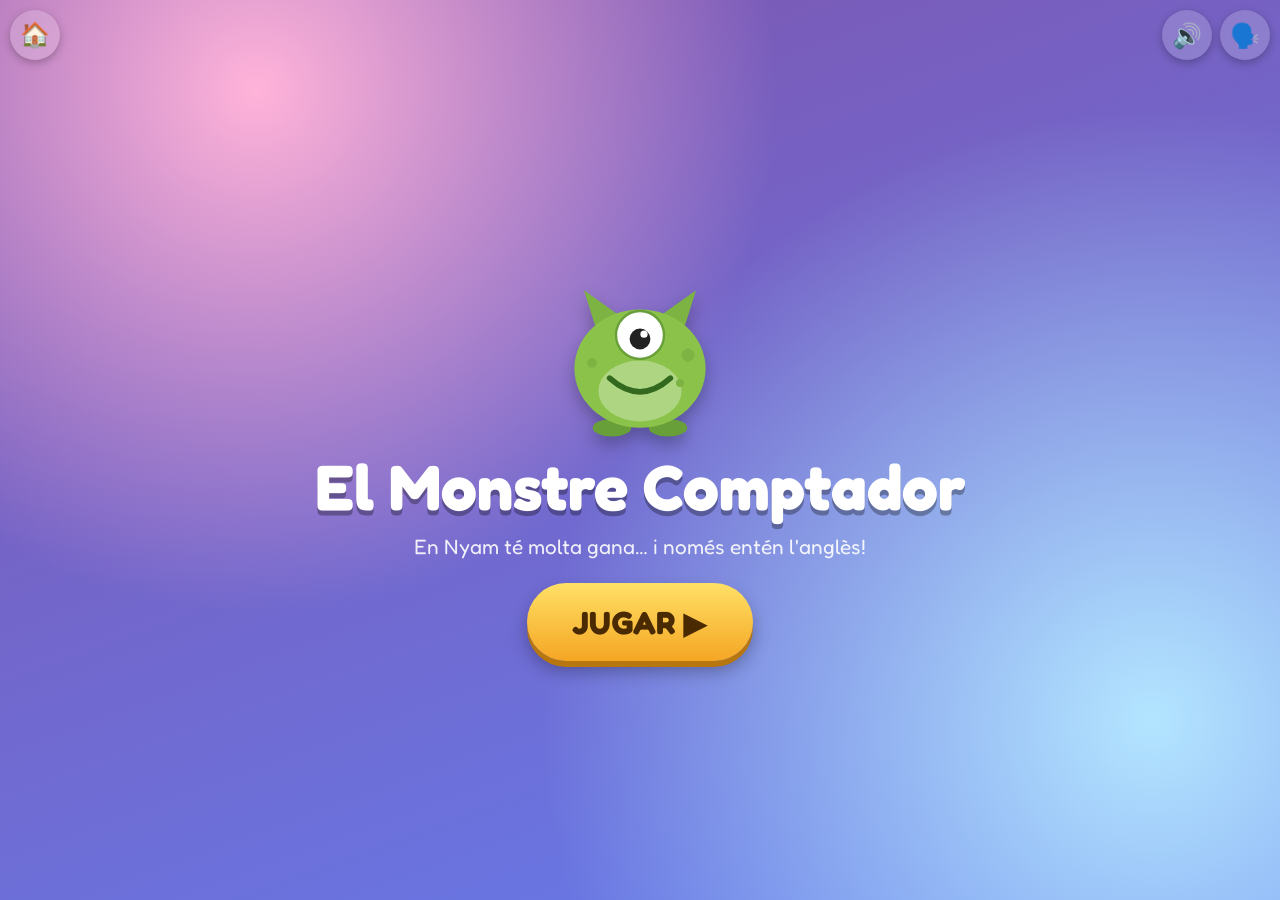
==== angles/comptar/index.html @ cf34ad38 "Primers jocs de 3r: Galàxia Numèrica, Illa de les Paraules i Monstre Comptador Co-Authored-By: Claud" ====
<!doctype html>
<html lang="ca">
<head>
<meta charset="utf-8">
<meta name="viewport" content="width=device-width, initial-scale=1, viewport-fit=cover">
<title>El Monstre Comptador</title>
<link rel="icon" href="data:image/svg+xml,<svg xmlns='http://www.w3.org/2000/svg' viewBox='0 0 100 100'><text y='.9em' font-size='90'>🍪</text></svg>">
<link rel="preconnect" href="https://fonts.googleapis.com">
<link rel="stylesheet" href="https://fonts.googleapis.com/css2?family=Fredoka:wght@400;500;600;700&display=swap">
<link rel="stylesheet" href="../../comu/comu.css">
<style>
  body { background: radial-gradient(circle at 20% 10%, #ffb3d9 0%, transparent 40%), radial-gradient(circle at 90% 80%, #b3e5ff 0%, transparent 45%), linear-gradient(160deg, #7f53ac, #647dee) fixed; }
  #app { min-height: 100vh; }
  .wrap { padding: 76px 16px 40px; max-width: 1000px; margin: 0 auto; text-align: center; }
  .wrap h1 { margin: 0; font-size: clamp(1.8rem, 5vw, 2.8rem); text-shadow: 0 4px 0 rgba(0,0,0,.25); }

  /* monstre */
  .monster { width: 160px; height: auto; display: block; margin: 0 auto; filter: drop-shadow(0 8px 8px rgba(0,0,0,.25)); }
  .monster .mouth-open { display: none; }
  .monster.open .mouth-open { display: inline; }
  .monster.open .mouth-closed { display: none; }
  .monster.happy { animation: jump .5s; }
  .monster.sad { animation: shake .45s; }
  .monster .pupil { transition: transform .2s; }
  @keyframes jump { 30% { transform: translateY(-24px) scale(1.05); } 60% { transform: translateY(0) scale(.97, 1.03); } }
  .belly { font-size: 1.2rem; margin-top: 6px; }

  /* nivells */
  .levels { display: grid; grid-template-columns: repeat(auto-fill, minmax(190px, 1fr)); gap: 16px; margin-top: 18px; }
  .lvl { background: rgba(255,255,255,.95); color: var(--ink); border-radius: 24px; padding: 16px; box-shadow: 0 6px 0 rgba(0,0,0,.2); }
  .lvl .le { font-size: 2.8rem; }
  .lvl .ln { font-size: 1.3rem; font-weight: 700; }
  .lvl .ld { font-size: .95rem; opacity: .7; min-height: 2.4em; }
  .lvl.locked { opacity: .5; filter: grayscale(.8); }
  .lvl.next { animation: pulse 1.6s infinite; box-shadow: 0 6px 0 #f5a623, 0 0 0 4px #ffd23f; }

  /* joc */
  .play { padding: 70px 14px 30px; max-width: 980px; margin: 0 auto; display: flex; flex-direction: column; gap: 14px; min-height: 100vh; }
  .play-head { display: flex; align-items: center; justify-content: center; gap: 12px; flex-wrap: wrap; font-size: 1.4rem; font-weight: 700; }
  .dots { display: flex; gap: 6px; }
  .dots span { width: 26px; height: 26px; border-radius: 50%; background: rgba(255,255,255,.25); display: flex; align-items: center; justify-content: center; font-size: .9rem; }
  .dots span.cur { box-shadow: 0 0 0 3px #fff; }
  .guide { display: flex; align-items: center; gap: 10px; }
  .guide .gchar { width: 80px; flex: none; }
  .guide .gchar .monster { width: 80px; }
  .guide .gbubble { flex: 1; background: var(--paper); color: var(--ink); border-radius: 20px; padding: 12px 16px; font-size: 1.25rem; line-height: 1.35; position: relative; }
  .guide .gbubble::before { content: ''; position: absolute; left: -12px; top: 50%; margin-top: -12px; border: 12px solid transparent; border-right-color: var(--paper); border-left: 0; }
  .area { flex: 1; display: flex; flex-direction: column; align-items: center; gap: 18px; position: relative; }
  .foot { text-align: center; min-height: 80px; }

  .nums { display: grid; grid-template-columns: repeat(5, minmax(56px, 110px)); gap: 10px; justify-content: center; }
  .ncard { background: #fff; color: var(--ink); border-radius: 18px; padding: 8px 4px; box-shadow: 0 5px 0 #a9aec9; min-height: 92px; }
  .ncard .n { font-size: 2.2rem; font-weight: 700; line-height: 1; }
  .ncard .w { font-size: 1.05rem; font-weight: 600; color: #7b2ff7; min-height: 1.3em; }
  .ncard .d { font-size: .7rem; letter-spacing: -1px; line-height: 1; color: #f5a623; }
  .ncard.seen { box-shadow: 0 5px 0 #2ecc71; background: #eafff1; }
  .choices.nums6 { grid-template-columns: repeat(3, 1fr); max-width: 520px; }
  .choices.nums6 .choice { font-size: 2.6rem; min-height: 90px; }
  .listen-btn { font-size: 4rem; width: 130px; height: 130px; border-radius: 50%; background: #fff; box-shadow: 0 8px 0 #a9aec9; animation: pulse 1.8s infinite; }
  .objects { display: flex; flex-wrap: wrap; justify-content: center; gap: 6px; max-width: 560px; font-size: 2.6rem; background: rgba(255,255,255,.18); border-radius: 24px; padding: 14px; }
  .objects span { animation: pop .3s both; }
  .bignum { font-size: 6rem; font-weight: 700; line-height: 1; text-shadow: 0 5px 0 rgba(0,0,0,.25); }

  /* dona menjar */
  .feed { display: flex; align-items: center; justify-content: center; gap: 30px; flex-wrap: wrap; }
  .feed .monster { width: 190px; }
  .jar { display: flex; flex-direction: column; align-items: center; gap: 10px; }
  .jar .food-btn { font-size: 4.5rem; width: 140px; height: 140px; border-radius: 50%; background: rgba(255,255,255,.95); box-shadow: 0 8px 0 #a9aec9; }
  .jar .food-btn:active { transform: translateY(5px); box-shadow: 0 3px 0 #a9aec9; }
  .counter { font-size: 2rem; font-weight: 700; background: #fff; color: var(--ink); border-radius: 16px; padding: 4px 18px; min-width: 200px; text-align: center; }
  .counter small { display: block; font-size: 1.1rem; color: #7b2ff7; min-height: 1.3em; }
  .flying { position: fixed; font-size: 3rem; z-index: 90; pointer-events: none; transition: transform .45s cubic-bezier(.3,-.4,.7,1), opacity .45s; }
  .want { font-size: 1.6rem; background: #fff; color: var(--ink); border-radius: 20px; padding: 10px 18px; font-weight: 600; }
  .want b { color: #e91e63; font-size: 2rem; }

  /* bombolles */
  .pond { position: relative; width: 100%; max-width: 900px; height: 62vh; min-height: 380px; background: rgba(255,255,255,.12); border-radius: 26px; overflow: hidden; }
  .bubble {
    position: absolute; width: 104px; height: 104px; border-radius: 50%;
    background: radial-gradient(circle at 30% 30%, rgba(255,255,255,.95), rgba(255,255,255,.35) 40%, rgba(130,200,255,.35) 70%);
    border: 2px solid rgba(255,255,255,.8); color: #1b1464; font-weight: 700; font-size: 1.15rem;
    display: flex; align-items: center; justify-content: center; text-align: center; line-height: 1.05; padding: 4px;
    animation: floaty var(--t) ease-in-out infinite alternate;
  }
  .bubble.hint { box-shadow: 0 0 0 5px #ffd23f, 0 0 26px #ffd23f; }
  .bubble.popped { animation: popOut .3s forwards; pointer-events: none; }
  @keyframes floaty { from { transform: translate(0, 0); } to { transform: translate(var(--dx), var(--dy)); } }
  @keyframes popOut { to { transform: scale(1.6); opacity: 0; } }
  .counted { font-size: 1.15rem; min-height: 1.5em; max-width: 900px; text-align: center; }
  @media (max-width: 520px) {
    .nums { grid-template-columns: repeat(4, 1fr); }
    .bubble { width: 84px; height: 84px; font-size: .95rem; }
    .guide .gchar, .guide .gchar .monster { width: 60px; } .guide .gbubble { font-size: 1.05rem; }
  }
</style>
</head>
<body>
<div id="app"></div>
<script src="../../comu/comu.js"></script>
<script src="joc.js"></script>
</body>
</html>
---- comu/comu.css ----
/* Estils comuns dels jocs de l'Eloi */
:root {
  --ok: #2ecc71;
  --bad: #ff5a5f;
  --gold: #ffd23f;
  --ink: #23213a;
  --paper: #fffdf6;
}
* { box-sizing: border-box; -webkit-tap-highlight-color: transparent; }
html, body { margin: 0; min-height: 100%; }
body {
  font-family: 'Fredoka', 'Baloo 2', 'Trebuchet MS', system-ui, sans-serif;
  font-size: 18px;
  color: #fff;
  background: #10153a;
  overflow-x: hidden;
  -webkit-user-select: none;
  user-select: none;
}
button { font-family: inherit; cursor: pointer; border: none; color: inherit; touch-action: manipulation; }
html { touch-action: manipulation; -webkit-text-size-adjust: 100%; }

/* Peu de pantalla de joc: el botó principal sempre visible al mòbil */
.foot {
  position: sticky; bottom: 0; z-index: 20;
  padding: 10px 0 calc(10px + env(safe-area-inset-bottom));
  background: linear-gradient(transparent, rgba(0, 0, 0, .25) 40%);
  border-radius: 20px 20px 0 0;
}
.foot:has(.btn[style*="hidden"]) { background: none; }
input { font-family: inherit; }
.hidden { display: none !important; }

/* ---------- Botons ---------- */
.btn {
  display: inline-block;
  background: linear-gradient(#ffe066, #f5a623);
  color: #4a2a00;
  font-size: 1.4rem;
  font-weight: 700;
  padding: .6em 1.4em;
  border-radius: 999px;
  box-shadow: 0 6px 0 #b8760f, 0 10px 18px rgba(0, 0, 0, .3);
  transition: transform .08s, box-shadow .08s;
  text-decoration: none;
}
.btn:active { transform: translateY(4px); box-shadow: 0 2px 0 #b8760f, 0 4px 8px rgba(0, 0, 0, .3); }
.btn:disabled { opacity: .45; cursor: default; }
.btn.blue { background: linear-gradient(#6ec6ff, #2f80ed); color: #fff; box-shadow: 0 6px 0 #1b5bb3, 0 10px 18px rgba(0, 0, 0, .3); }
.btn.green { background: linear-gradient(#7bed9f, #20bf6b); color: #fff; box-shadow: 0 6px 0 #148a4c, 0 10px 18px rgba(0, 0, 0, .3); }
.btn.big { font-size: 2rem; }

.icon-btn {
  width: 50px; height: 50px; border-radius: 50%;
  background: rgba(255, 255, 255, .18);
  font-size: 1.5rem; line-height: 50px; text-align: center;
  color: #fff; text-decoration: none;
  backdrop-filter: blur(4px);
  box-shadow: 0 3px 8px rgba(0, 0, 0, .25);
  display: inline-block;
}
.icon-btn.small { width: 42px; height: 42px; line-height: 42px; font-size: 1.2rem; }

/* ---------- Barra superior ---------- */
.topbar {
  position: fixed; top: 0; left: 0; right: 0; z-index: 60;
  display: flex; justify-content: space-between; padding: 10px; pointer-events: none;
}
.topbar > div { display: flex; gap: 8px; }
.topbar .icon-btn { pointer-events: auto; }

/* ---------- Història / diàlegs ---------- */
.story {
  position: fixed; inset: 0; z-index: 100;
  background: rgba(5, 8, 30, .65);
  display: flex; align-items: flex-end; justify-content: center;
  padding: 20px;
  animation: fadeIn .3s;
}
.story-box { display: flex; gap: 14px; align-items: flex-end; max-width: 860px; width: 100%; margin-bottom: 4vh; }
.story-char { font-size: 6rem; line-height: 1; animation: bob 2s ease-in-out infinite; filter: drop-shadow(0 6px 10px rgba(0, 0, 0, .4)); flex: none; }
.story-char svg { width: 120px; height: auto; display: block; }
.story-bubble {
  position: relative; flex: 1;
  background: var(--paper); color: var(--ink);
  border-radius: 26px; padding: 18px 22px 14px;
  font-size: 1.35rem; line-height: 1.45;
  box-shadow: 0 10px 30px rgba(0, 0, 0, .4);
  animation: pop .35s both;
}
.story-bubble::before {
  content: ''; position: absolute; left: -14px; bottom: 30px;
  border: 14px solid transparent; border-right-color: var(--paper); border-left: 0;
}
.story-name { font-weight: 700; color: #7b2ff7; font-size: 1.1rem; margin-bottom: 4px; }
.story-actions { display: flex; justify-content: flex-end; align-items: center; gap: 10px; margin-top: 12px; }
.story-actions .icon-btn { background: #eee; color: #333; }
@media (max-width: 600px) {
  .story-box { flex-direction: column; align-items: flex-start; }
  .story-char { font-size: 4.5rem; }
  .story-char svg { width: 90px; }
  .story-bubble::before { display: none; }
  .story-bubble { font-size: 1.15rem; }
}

/* ---------- Modal final ---------- */
.modal-bg {
  position: fixed; inset: 0; z-index: 110; background: rgba(5, 8, 30, .7);
  display: flex; align-items: center; justify-content: center; padding: 20px; animation: fadeIn .3s;
}
.modal {
  background: var(--paper); color: var(--ink); border-radius: 30px;
  padding: 26px 30px; max-width: 520px; width: 100%; text-align: center;
  box-shadow: 0 20px 50px rgba(0, 0, 0, .5); animation: pop .4s both;
}
.modal-icon { font-size: 4.5rem; line-height: 1.1; }
.modal h2 { margin: .2em 0; font-size: 2rem; }
.modal p { font-size: 1.25rem; margin: .4em 0 .8em; }
.modal-btns { display: flex; gap: 12px; justify-content: center; flex-wrap: wrap; margin-top: 10px; }
.stars { font-size: 3rem; letter-spacing: .1em; }
.stars span { display: inline-block; filter: grayscale(1) opacity(.3); transition: filter .3s, transform .3s; }
.stars span.on { filter: none; animation: starIn .5s both; }
.mini-stars { font-size: 1.1rem; letter-spacing: .05em; }
.mini-stars span { filter: grayscale(1) opacity(.35); }
.mini-stars span.on { filter: none; }

/* ---------- Teclat numèric ---------- */
.kp { display: flex; flex-direction: column; align-items: center; gap: 12px; }
.kp-display {
  min-width: 260px; min-height: 76px; padding: 8px 18px;
  background: rgba(255, 255, 255, .95); color: var(--ink);
  border-radius: 18px; font-size: 3rem; font-weight: 700; text-align: center; letter-spacing: .04em;
  box-shadow: inset 0 3px 8px rgba(0, 0, 0, .2);
}
.kp-display.right { background: #c8f7d8; }
.kp-cursor { display: inline-block; width: 3px; height: .9em; background: #7b2ff7; vertical-align: middle; margin-left: 3px; animation: blink 1s steps(1) infinite; }
.keypad { display: grid; grid-template-columns: repeat(3, 72px); gap: 10px; }
.keypad button {
  font-size: 1.9rem; font-weight: 700; height: 62px; border-radius: 16px;
  background: #fff; color: var(--ink); box-shadow: 0 5px 0 #a9aec9;
}
.keypad button:active { transform: translateY(3px); box-shadow: 0 2px 0 #a9aec9; }
.keypad .kp-del, .keypad .kp-clr { background: #ffe1e1; }

/* ---------- Opcions (tipus test) ---------- */
.choices { display: grid; grid-template-columns: repeat(auto-fit, minmax(200px, 1fr)); gap: 14px; width: 100%; max-width: 760px; margin: 0 auto; }
.choice {
  background: #fff; color: var(--ink); border-radius: 20px; padding: 16px 12px;
  font-size: 1.5rem; font-weight: 600; box-shadow: 0 6px 0 #a9aec9; min-height: 74px;
  transition: transform .1s;
}
.choice:hover { transform: translateY(-2px); }
.choice:active { transform: translateY(3px); box-shadow: 0 3px 0 #a9aec9; }
.choice.right { background: #b9f6ca; box-shadow: 0 6px 0 #2ecc71; }
.choice.wrong { background: #ffcdd2; box-shadow: 0 6px 0 #ff5a5f; opacity: .7; }

/* ---------- Lletreja (lletres) ---------- */
.spell { display: flex; flex-direction: column; align-items: center; gap: 18px; }
.spell-slots, .spell-bank { display: flex; flex-wrap: wrap; justify-content: center; gap: 8px; }
.slot, .letter {
  width: 54px; height: 62px; border-radius: 14px; font-size: 2rem; font-weight: 700;
  display: flex; align-items: center; justify-content: center; text-transform: lowercase;
}
.slot { background: rgba(255, 255, 255, .9); color: var(--ink); border-bottom: 5px solid #a9aec9; }
.slot.fixed { background: transparent; color: #fff; border: none; width: 26px; }
.slot.right { background: #b9f6ca; border-color: #2ecc71; }
.letter { background: linear-gradient(#fff6c7, #ffd23f); color: #4a2a00; box-shadow: 0 5px 0 #c9971a; }
.letter.used { visibility: hidden; }
@media (max-width: 500px) { .slot, .letter { width: 42px; height: 50px; font-size: 1.6rem; } }

/* ---------- Efectes ---------- */
.confetti { position: fixed; top: -20px; width: 11px; height: 17px; z-index: 300; pointer-events: none; animation: fall linear forwards; border-radius: 2px; }
.float-msg {
  position: fixed; left: 50%; top: 42%; z-index: 150; pointer-events: none;
  font-size: 3rem; font-weight: 700; white-space: nowrap; color: #fff;
  text-shadow: 0 4px 0 rgba(0, 0, 0, .35), 0 0 20px rgba(0, 0, 0, .4);
  animation: floatUp 1.3s ease-out forwards;
}
.shake { animation: shake .45s; }
.pop { animation: pop .4s both; }

@keyframes fall { to { transform: translateY(110vh) rotate(800deg); } }
@keyframes bob { 0%, 100% { transform: translateY(0); } 50% { transform: translateY(-10px); } }
@keyframes pop { 0% { transform: scale(.4); opacity: 0; } 75% { transform: scale(1.08); opacity: 1; } 100% { transform: scale(1); } }
@keyframes fadeIn { from { opacity: 0; } }
@keyframes blink { 50% { opacity: 0; } }
@keyframes shake { 0%, 100% { transform: translateX(0); } 20% { transform: translateX(-12px); } 40% { transform: translateX(10px); } 60% { transform: translateX(-7px); } 80% { transform: translateX(5px); } }
@keyframes floatUp { 0% { transform: translate(-50%, 0) scale(.5); opacity: 0; } 20% { transform: translate(-50%, -10px) scale(1.15); opacity: 1; } 100% { transform: translate(-50%, -110px) scale(1); opacity: 0; } }
@keyframes starIn { 0% { transform: scale(0) rotate(-90deg); } 70% { transform: scale(1.4) rotate(10deg); } 100% { transform: scale(1); } }
@keyframes pulse { 0%, 100% { transform: scale(1); } 50% { transform: scale(1.08); } }

/* Pantalla d'inici comuna */
.splash { min-height: 100vh; display: flex; flex-direction: column; align-items: center; justify-content: center; text-align: center; padding: 70px 20px 30px; gap: 14px; }
.splash h1 { font-size: clamp(2.2rem, 7vw, 4rem); margin: 0; line-height: 1.05; text-shadow: 0 5px 0 rgba(0, 0, 0, .3); }
.splash .sub { font-size: 1.3rem; opacity: .9; margin: 0 0 10px; }
.splash .hero { font-size: 7rem; animation: bob 2.4s ease-in-out infinite; }

@media print {
  .topbar, .no-print { display: none !important; }
}
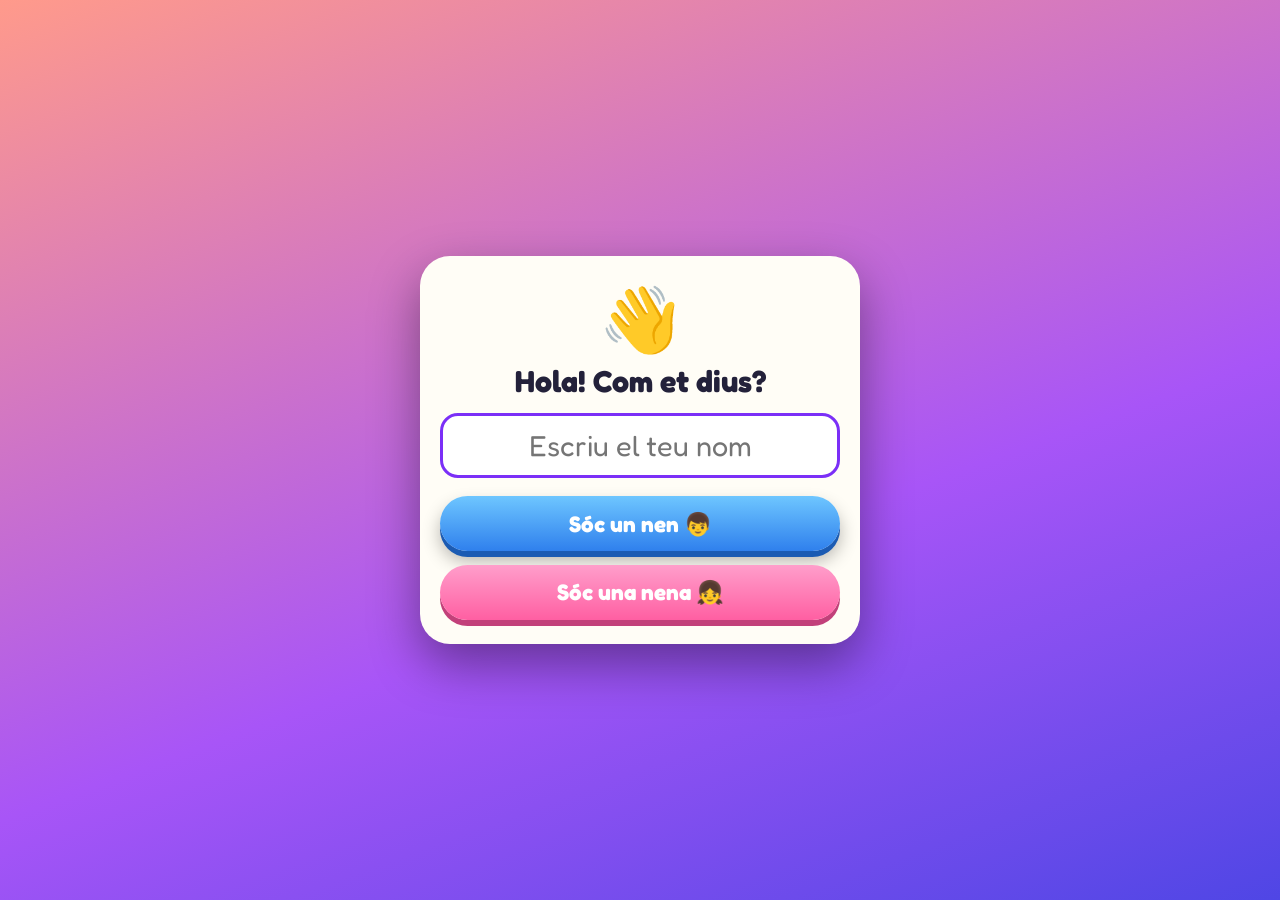
==== commit e8abdb2e: "Versió als fitxers JS i CSS perquè el navegador no faci servir la còpia antiga Co-Authored-By: Claud" ====
--- a/angles/comptar/index.html
+++ b/angles/comptar/index.html
@@ -7,9 +7,9 @@
 <link rel="icon" href="data:image/svg+xml,<svg xmlns='http://www.w3.org/2000/svg' viewBox='0 0 100 100'><text y='.9em' font-size='90'>🍪</text></svg>">
 <link rel="preconnect" href="https://fonts.googleapis.com">
 <link rel="stylesheet" href="https://fonts.googleapis.com/css2?family=Fredoka:wght@400;500;600;700&display=swap">
-<link rel="stylesheet" href="../../comu/comu.css">
+<link rel="stylesheet" href="../../comu/comu.css?v=2">
 <style>
-  body { background: radial-gradient(circle at 20% 10%, #ffb3d9 0%, transparent 40%), radial-gradient(circle at 90% 80%, #b3e5ff 0%, transparent 45%), linear-gradient(160deg, #7f53ac, #647dee) fixed; }
+  body { background: radial-gradient(circle at 20% 10%, #ffb3d9 0%, transparent 40%), radial-gradient(circle at 90% 80%, #b3e5ff 0%, transparent 45%), linear-gradient(160deg, #7f53ac, #647dee); }
   #app { min-height: 100vh; }
   .wrap { padding: 76px 16px 40px; max-width: 1000px; margin: 0 auto; text-align: center; }
   .wrap h1 { margin: 0; font-size: clamp(1.8rem, 5vw, 2.8rem); text-shadow: 0 4px 0 rgba(0,0,0,.25); }
@@ -48,11 +48,12 @@
   .area { flex: 1; display: flex; flex-direction: column; align-items: center; gap: 18px; position: relative; }
   .foot { text-align: center; min-height: 80px; }
 
-  .nums { display: grid; grid-template-columns: repeat(5, minmax(56px, 110px)); gap: 10px; justify-content: center; }
+  .nums { display: grid; grid-template-columns: repeat(5, minmax(0, 110px)); gap: 10px; justify-content: center; width: 100%; }
   .ncard { background: #fff; color: var(--ink); border-radius: 18px; padding: 8px 4px; box-shadow: 0 5px 0 #a9aec9; min-height: 92px; }
   .ncard .n { font-size: 2.2rem; font-weight: 700; line-height: 1; }
   .ncard .w { font-size: 1.05rem; font-weight: 600; color: #7b2ff7; min-height: 1.3em; }
-  .ncard .d { font-size: .7rem; letter-spacing: -1px; line-height: 1; color: #f5a623; }
+  .ncard .d { font-size: .7rem; letter-spacing: -1px; line-height: 1; color: #f5a623; word-break: break-all; }
+  .ncard { min-width: 0; overflow: hidden; }
   .ncard.seen { box-shadow: 0 5px 0 #2ecc71; background: #eafff1; }
   .choices.nums6 { grid-template-columns: repeat(3, 1fr); max-width: 520px; }
   .choices.nums6 .choice { font-size: 2.6rem; min-height: 90px; }
@@ -88,7 +89,11 @@
   @keyframes popOut { to { transform: scale(1.6); opacity: 0; } }
   .counted { font-size: 1.15rem; min-height: 1.5em; max-width: 900px; text-align: center; }
   @media (max-width: 520px) {
-    .nums { grid-template-columns: repeat(4, 1fr); }
+    .nums { grid-template-columns: repeat(4, minmax(0, 1fr)); gap: 8px; }
+    .ncard { min-height: 80px; } .ncard .n { font-size: 1.8rem; } .ncard .w { font-size: .9rem; }
+    .feed { flex-wrap: nowrap; gap: 10px; } .feed .monster { width: 130px; }
+    .jar .food-btn { width: 104px; height: 104px; font-size: 3.4rem; } .counter { min-width: 0; font-size: 1.6rem; }
+    .want { font-size: 1.25rem; } .want b { font-size: 1.5rem; }
     .bubble { width: 84px; height: 84px; font-size: .95rem; }
     .guide .gchar, .guide .gchar .monster { width: 60px; } .guide .gbubble { font-size: 1.05rem; }
   }
@@ -96,7 +101,7 @@
 </head>
 <body>
 <div id="app"></div>
-<script src="../../comu/comu.js"></script>
-<script src="joc.js"></script>
+<script src="../../comu/comu.js?v=2"></script>
+<script src="joc.js?v=2"></script>
 </body>
 </html>
--- a/comu/comu.css
+++ b/comu/comu.css
@@ -141,6 +141,12 @@
 }
 .keypad button:active { transform: translateY(3px); box-shadow: 0 2px 0 #a9aec9; }
 .keypad .kp-del, .keypad .kp-clr { background: #ffe1e1; }
+@media (max-width: 500px), (max-height: 760px) {
+  .kp { gap: 8px; }
+  .kp-display { min-height: 60px; font-size: 2.4rem; padding: 4px 14px; }
+  .keypad { grid-template-columns: repeat(3, 76px); gap: 8px; }
+  .keypad button { height: 52px; font-size: 1.7rem; }
+}
 
 /* ---------- Opcions (tipus test) ---------- */
 .choices { display: grid; grid-template-columns: repeat(auto-fit, minmax(200px, 1fr)); gap: 14px; width: 100%; max-width: 760px; margin: 0 auto; }
@@ -198,3 +204,92 @@
 @media print {
   .topbar, .no-print { display: none !important; }
 }
+
+/* Pantalles de joc més compactes al mòbil */
+@media (max-width: 500px) {
+  body .play { gap: 10px; padding-top: 64px; padding-left: 10px; padding-right: 10px; }
+  body .area { gap: 12px; }
+  body .play-head { gap: 6px; }
+  body .guide .gbubble { padding: 10px 12px; }
+  .choice { font-size: 1.3rem; min-height: 64px; padding: 12px 8px; }
+  .choices { gap: 10px; }
+}
+
+/* ---------- Premis: sorpreses, jocs de regal i diploma (comu/premi.js) ---------- */
+.sorpresa { margin: 14px 0 4px; border-radius: 20px; padding: 12px 16px; text-align: center; font-size: 1.15rem; line-height: 1.4; }
+.sorpresa.jk { background: #fff3c4; color: #5a4300; }
+.sorpresa.cur { background: #e3f2fd; color: #0d3c61; }
+.sorpresa .s-tit { font-weight: 700; font-size: 1.2rem; margin-bottom: 4px; }
+.sorpresa .s-ans { font-weight: 700; font-size: 1.3rem; margin-top: 8px; color: #d35400; }
+.btn.small-btn { font-size: 1.1rem; padding: .45em 1.1em; margin-top: 8px; }
+
+.premi-ov {
+  position: fixed; inset: 0; z-index: 90; overflow-y: auto;
+  background: radial-gradient(circle at 50% 20%, #ff9a8b, #a855f7 55%, #3b1f8f);
+  display: flex; justify-content: center; animation: fadeIn .3s;
+}
+.premi-ov.dipl { background: radial-gradient(circle at 50% 20%, #fff6d6, #f5c76b 60%, #c98a1a); }
+.premi-in { width: 100%; max-width: 640px; padding: 70px 16px 24px; display: flex; flex-direction: column; gap: 14px; min-height: 100%; color: #fff; text-align: center; }
+.r-head h2 { margin: 0; font-size: 2.2rem; text-shadow: 0 4px 0 rgba(0,0,0,.2); }
+.r-head p { margin: 6px 0 0; font-size: 1.25rem; }
+.r-gift { font-size: 5rem; animation: bob 1.6s ease-in-out infinite; }
+.r-rec { font-weight: 700; color: var(--gold); font-size: 1.6rem !important; }
+.r-list { display: grid; gap: 12px; }
+.r-card { background: #fff; color: var(--ink); border-radius: 22px; padding: 14px; display: grid; grid-template-columns: 70px 1fr; grid-template-rows: auto auto; text-align: left; align-items: center; column-gap: 10px; box-shadow: 0 6px 0 rgba(0,0,0,.2); font-size: 1.35rem; }
+.r-card .r-e { grid-row: span 3; font-size: 3.2rem; text-align: center; }
+.r-card small { font-size: 1rem; opacity: .75; }
+.r-card .r-best { color: #7b2ff7; opacity: 1; font-weight: 600; }
+.r-card:active { transform: translateY(3px); }
+.r-foot { margin-top: 6px; }
+.r-count { flex: 1; display: flex; flex-direction: column; justify-content: center; align-items: center; }
+.r-count small { font-size: 1.5rem; }
+.r-count div { font-size: 7rem; font-weight: 700; text-shadow: 0 6px 0 rgba(0,0,0,.25); }
+
+.m-bar { display: flex; justify-content: space-around; font-size: 1.6rem; background: rgba(0,0,0,.2); border-radius: 999px; padding: 6px 12px; }
+.m-sky { position: relative; flex: 1; min-height: 60vh; overflow: hidden; border-radius: 24px; background: linear-gradient(#8fd3ff, #d9f3ff); touch-action: none; }
+.balloon { position: absolute; bottom: -110px; width: 64px; height: 80px; border-radius: 50% 50% 46% 46%; background: radial-gradient(circle at 32% 28%, rgba(255,255,255,.7), var(--c) 40%); animation: rise linear forwards; font-size: 1.6rem; box-shadow: inset -6px -8px 0 rgba(0,0,0,.12); }
+.balloon::after { content: ''; position: absolute; left: 50%; top: 100%; width: 2px; height: 40px; background: rgba(0,0,0,.35); }
+.balloon.popped { animation: popOut .2s forwards; }
+.m-plus { position: absolute; font-size: 2rem; font-weight: 700; color: #ff5a5f; pointer-events: none; animation: floatUp2 .7s forwards; }
+@keyframes rise { to { transform: translateY(calc(-60vh - 220px)); } }
+@keyframes popOut { to { transform: scale(1.6); opacity: 0; } }
+@keyframes floatUp2 { to { transform: translateY(-50px); opacity: 0; } }
+.m-holes { display: grid; grid-template-columns: repeat(3, 1fr); gap: 14px; padding: 10px; background: #6fbf4a; border-radius: 24px; }
+.hole { aspect-ratio: 1; border-radius: 50%; background: radial-gradient(ellipse at 50% 70%, #3b2410 55%, #5a3a1a 56%); overflow: hidden; position: relative; }
+.mole { position: absolute; left: 10%; right: 10%; bottom: -100%; height: 90%; border-radius: 50% 50% 20% 20%; background: none; font-size: clamp(2.6rem, 14vw, 4rem); transition: bottom .15s; }
+.mole.up { bottom: 0; }
+.m-cards { display: grid; grid-template-columns: repeat(4, 1fr); gap: 10px; }
+.mcard { aspect-ratio: 3/4; border-radius: 16px; background: linear-gradient(135deg, #7b2ff7, #f107a3); font-size: 2.6rem; box-shadow: 0 5px 0 rgba(0,0,0,.25); transition: transform .25s; }
+.mcard span { opacity: 0; transition: opacity .15s; }
+.mcard.open { background: #fff; transform: scale(1.05); }
+.mcard.open span { opacity: 1; }
+.mcard.done { background: #b9f6ca; }
+
+.diploma2 { position: relative; background: #fffaf0; color: #3b2b12; border: 10px double #d4a017; border-radius: 18px; padding: 24px 18px 18px; margin: 0 auto; width: 100%; box-shadow: 0 16px 40px rgba(0,0,0,.3); }
+.diploma2 p { margin: .3em 0; font-size: 1.15rem; }
+.d-corner { position: absolute; top: 10px; font-size: 2.2rem; }
+.d-corner.tl { left: 12px; } .d-corner.tr { right: 12px; }
+.d-medal { font-size: 4rem; line-height: 1; }
+.d-small { letter-spacing: .4em; font-weight: 700; color: #b8860b; font-size: 1.1rem; }
+.d-title { font-size: clamp(1.7rem, 7vw, 2.4rem); font-weight: 700; color: #7b2ff7; line-height: 1.1; margin: 6px 0 10px; }
+.d-name { font-size: clamp(2.6rem, 12vw, 3.6rem); font-weight: 700; color: #d35400; border-bottom: 3px dotted #d4a017; display: inline-block; padding: 0 20px; }
+.d-why { font-size: 1.2rem !important; }
+.d-stars { font-size: 1.5rem !important; font-weight: 700; }
+.d-foot { display: flex; justify-content: space-between; align-items: flex-end; margin-top: 14px; font-size: 1rem; gap: 10px; }
+.d-sign { font-style: italic; border-top: 2px solid #3b2b12; padding-top: 2px; }
+.d-btns { display: flex; gap: 12px; justify-content: center; flex-wrap: wrap; margin-top: 16px; }
+@media print {
+  body:has(.premi-ov.dipl) > *:not(.premi-ov) { display: none !important; }
+  .premi-ov.dipl { position: static; background: #fff; }
+  .premi-ov.dipl .premi-in { padding-top: 0; }
+}
+
+/* ---------- Perfil (nom del jugador) ---------- */
+.perfil-ov { position: fixed; inset: 0; z-index: 400; background: linear-gradient(160deg, #ff9a8b, #a855f7 60%, #4f46e5); display: flex; align-items: center; justify-content: center; padding: 20px; animation: fadeIn .3s; }
+.perfil-box { background: var(--paper); color: var(--ink); border-radius: 30px; padding: 24px 20px; width: 100%; max-width: 440px; text-align: center; box-shadow: 0 20px 50px rgba(0,0,0,.4); animation: pop .4s both; }
+.perfil-hi { font-size: 4rem; animation: bob 1.6s infinite; }
+.perfil-box h2 { margin: 4px 0 14px; font-size: 1.9rem; }
+.perfil-in { width: 100%; font-size: 1.8rem; padding: 12px 16px; border-radius: 18px; border: 3px solid #d9d2f5; outline: none; text-align: center; color: var(--ink); -webkit-user-select: text; user-select: text; }
+.perfil-in:focus { border-color: #7b2ff7; }
+.perfil-btns { display: flex; flex-direction: column; gap: 14px; margin-top: 18px; }
+.perfil-cancel { background: none; color: #777; text-decoration: underline; font-size: 1.05rem; margin-top: 12px; }
